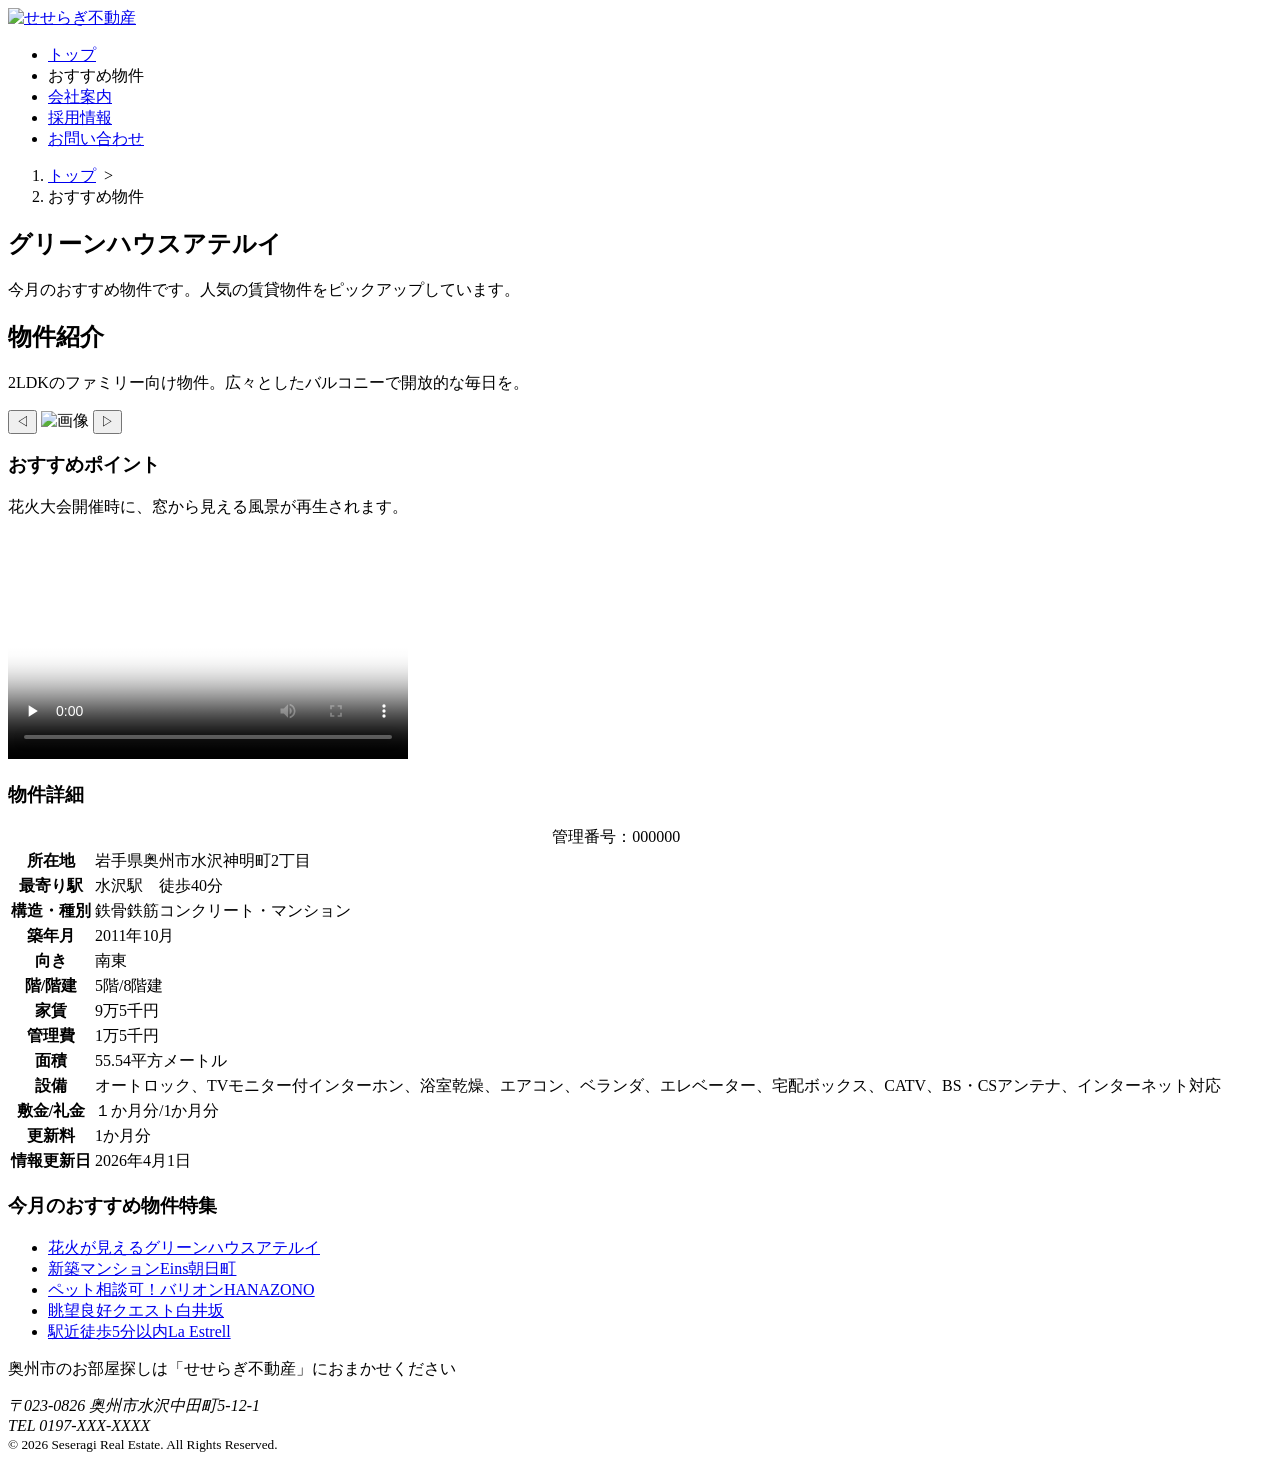
==== bukken01.html @ b6467c67 "Add files via upload" ====
<!DOCTYPE html>
<html lang="ja">
<head>
<meta charset="UTF-8">
<title>グリーンハウスアテルイ：おすすめ物件｜せせらぎ不動産</title>
<link rel="stylesheet" href="css/mystyle.css">
<link rel="icon" href="image/せせらぎ不動産ロゴ.png">
<meta name="description" content="せせらぎ不動産のおすすめ物件のページです。各物件の最寄駅、間取り、賃料などを紹介しています。">
<meta name="viewport" content="width=device-width">
</head>

<body>
<header>
<div class="header-in">
<a href="index.html" id="pagetop"><img src="image/せせらぎ不動産.png" width="300" height="60" alt="せせらぎ不動産"></a>
<nav>
<ul>
<li><a href="index.html">トップ</a></li>
<li class="select">おすすめ物件</li>
<li><a href="company.html">会社案内</a></li>
<li><a href="recruit.html">採用情報</a></li>
<li><a href="contact.html">お問い合わせ</a></li>
</ul>
</nav>
</div>
</header>

<article class="page">
<ol>
<li><a href="index.html">トップ</a>&nbsp;&nbsp;&gt;</li>
<li>おすすめ物件</li>
</ol>

<div class="bukken-kiji">
<h1 class="sub-h1">グリーンハウスアテルイ</h1>
<p>今月のおすすめ物件です。人気の賃貸物件をピックアップしています。</p>

<section>
<h2>物件紹介</h2>
<p>2LDKのファミリー向け物件。広々としたバルコニーで開放的な毎日を。</p>
</section>

<section>
<div class="slider">
    <button id="prev">◁</button>
    <img src="image/せせらぎ不動産.png" alt="画像" id="slide">
    <button id="next">▷</button>
</div>
<script src="javascript/script.js"></script>
</section>

<section>
<h3>おすすめポイント</h3>
<p>花火大会開催時に、窓から見える風景が再生されます。</p>
<video src="video/hanabi.webm" poster="image/hanabi.jpg" preload="none" controls width="400" height="225">
<p>ご利用のブラウザーでは動画を再生することができません。</p>
</video>
</section>

<section>
<h3>物件詳細</h3>
<table>
<caption>管理番号：000000</caption>
<tr><th>所在地</th><td>岩手県奥州市水沢神明町2丁目</td></tr>
<tr><th>最寄り駅</th><td>水沢駅　徒歩40分</td></tr>
<tr><th>構造・種別</th><td>鉄骨鉄筋コンクリート・マンション</td></tr>
<tr><th>築年月</th><td>2011年10月</td></tr>
<tr><th>向き</th><td>南東</td></tr>
<tr><th>階/階建</th><td>5階/8階建</td></tr>
<tr><th>家賃</th><td>9万5千円</td></tr>
<tr><th>管理費</th><td>1万5千円</td></tr>
<tr><th>面積</th><td>55.54平方メートル</td></tr>
<tr><th>設備</th><td>オートロック、TVモニター付インターホン、浴室乾燥、エアコン、ベランダ、エレベーター、宅配ボックス、CATV、BS・CSアンテナ、インターネット対応</td></tr>
<tr><th>敷金/礼金</th><td>１か月分/1か月分</td></tr>
<tr><th>更新料</th><td>1か月分</td></tr>
<tr><th>情報更新日</th><td><time datetime="2026-04-01">2026年4月1日</time></td></tr>
</table>
</section>
</div>

<aside>
<h1>今月のおすすめ物件特集</h1>
<ul>
<li class="select"><a href="bukken01.html">花火が見える<span class="bukkenmei">グリーンハウスアテルイ</span></a></li>
<li><a href="bukken02.html">新築マンション<span class="bukkenmei">Eins朝日町</span></a></li>
<li><a href="bukken03.html">ペット相談可！<span class="bukkenmei">バリオンHANAZONO</span></a></li>
<li><a href="bukken04.html">眺望良好<span class="bukkenmei">クエスト白井坂</span></a></li>
<li><a href="bukken05.html">駅近徒歩5分以内<span class="bukkenmei">La Estrell</span></a></li>
</ul>
</aside>
</article>

<footer>
<p>奥州市のお部屋探しは「せせらぎ不動産」におまかせください</p>
<address>〒023-0826 奥州市水沢中田町5-12-1<br>
TEL 0197-XXX-XXXX</address>
<small>&copy; 2026 Seseragi Real Estate. All Rights Reserved.</small>
</footer>

</body>
</html>
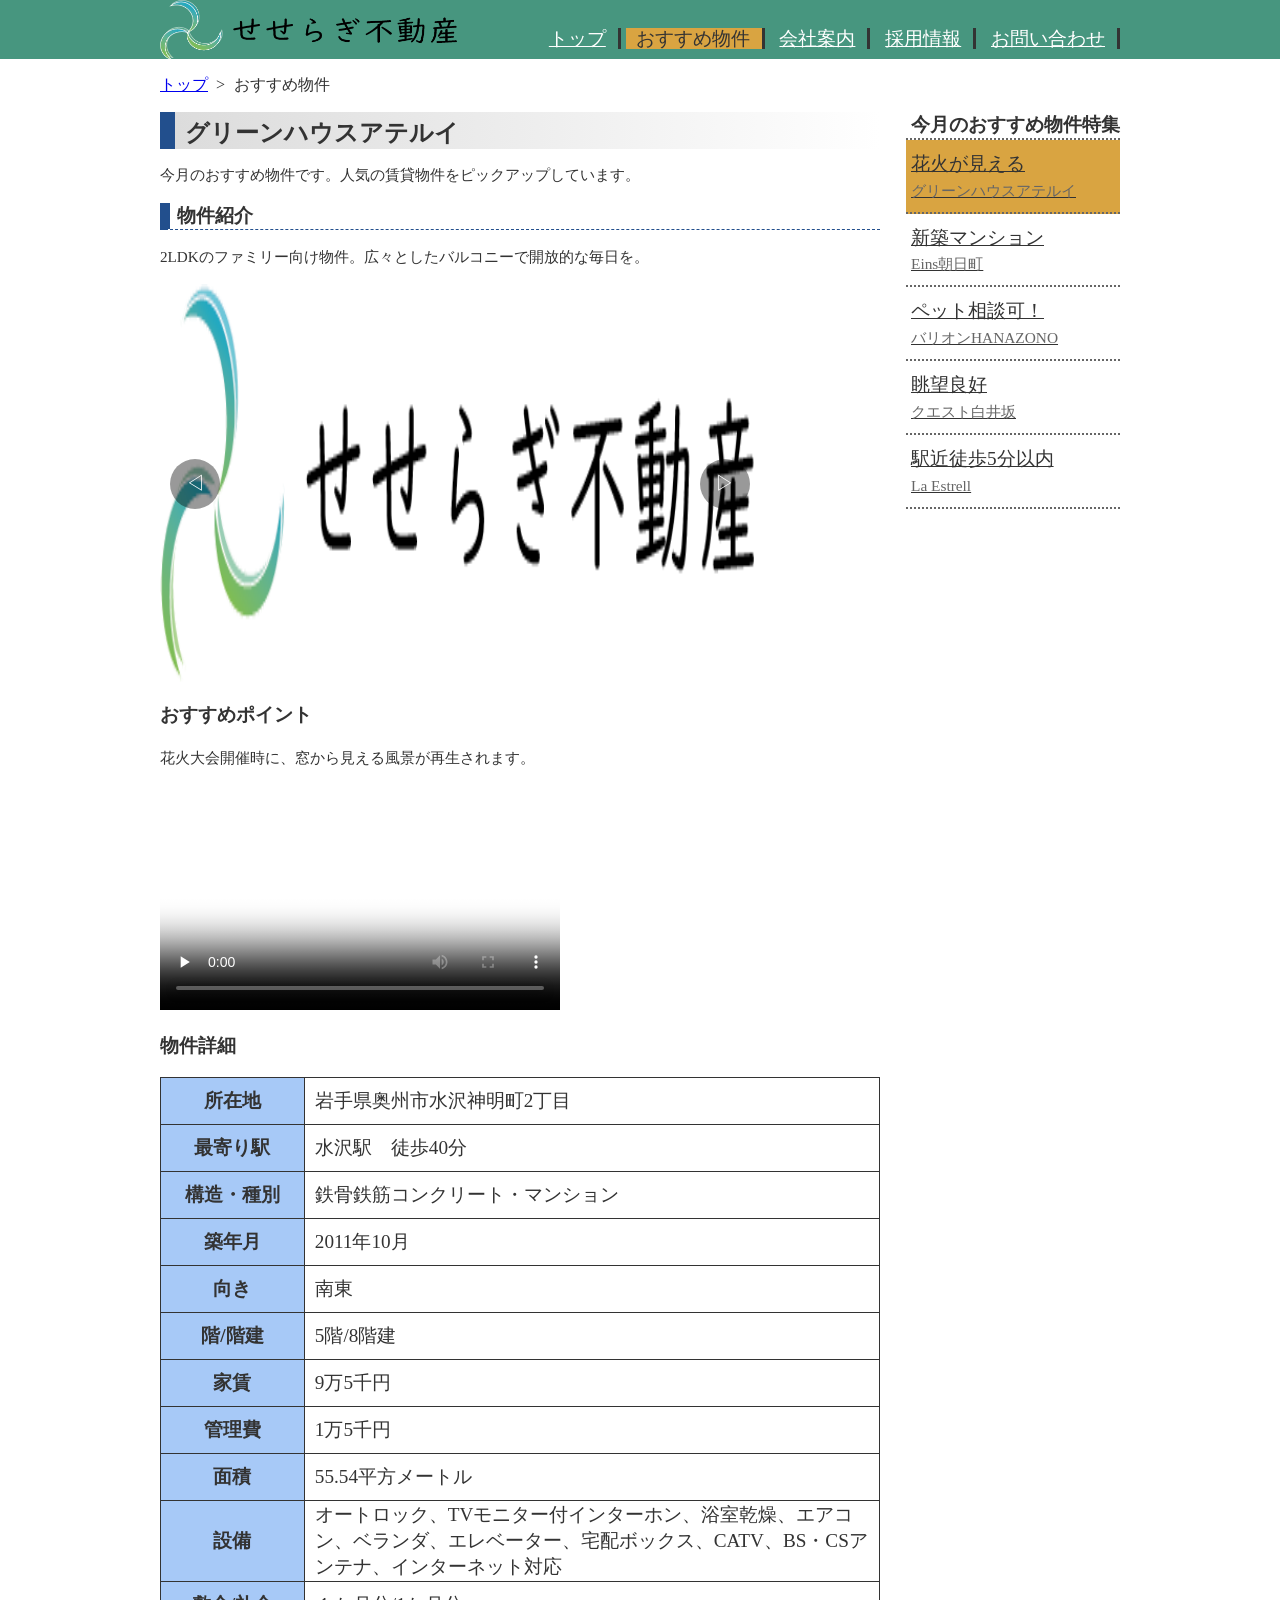
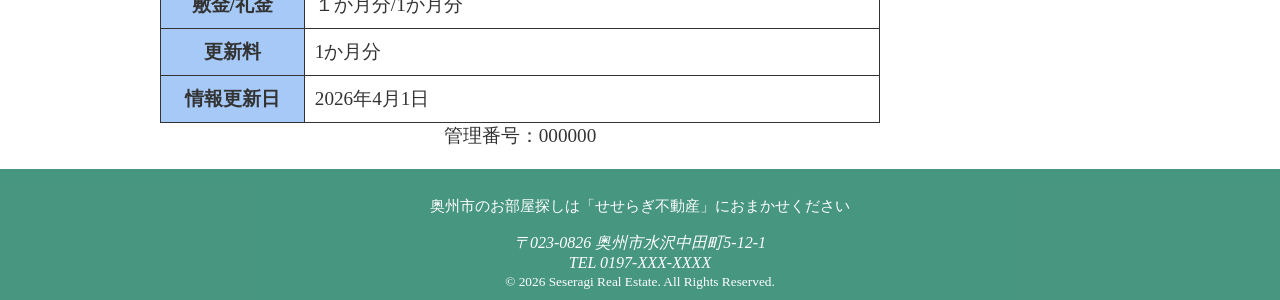
==== commit b73b91a2: "Update bukken01.html" ====
--- a/bukken01.html
+++ b/bukken01.html
@@ -3,8 +3,8 @@
 <head>
 <meta charset="UTF-8">
 <title>グリーンハウスアテルイ：おすすめ物件｜せせらぎ不動産</title>
-<link rel="stylesheet" href="css/mystyle.css">
-<link rel="icon" href="image/せせらぎ不動産ロゴ.png">
+<link rel="stylesheet" href="mystyle.css">
+<link rel="icon" href="せせらぎ不動産ロゴ.png">
 <meta name="description" content="せせらぎ不動産のおすすめ物件のページです。各物件の最寄駅、間取り、賃料などを紹介しています。">
 <meta name="viewport" content="width=device-width">
 </head>
@@ -12,7 +12,7 @@
 <body>
 <header>
 <div class="header-in">
-<a href="index.html" id="pagetop"><img src="image/せせらぎ不動産.png" width="300" height="60" alt="せせらぎ不動産"></a>
+<a href="index.html" id="pagetop"><img src="せせらぎ不動産.png" width="300" height="60" alt="せせらぎ不動産"></a>
 <nav>
 <ul>
 <li><a href="index.html">トップ</a></li>
@@ -43,7 +43,7 @@
 <section>
 <div class="slider">
     <button id="prev">◁</button>
-    <img src="image/せせらぎ不動産.png" alt="画像" id="slide">
+    <img src="せせらぎ不動産.png" alt="画像" id="slide">
     <button id="next">▷</button>
 </div>
 <script src="javascript/script.js"></script>
@@ -98,4 +98,4 @@
 </footer>
 
 </body>
-</html>+</html>
--- a/mystyle.css
+++ b/mystyle.css
@@ -0,0 +1,295 @@
+@charset "utf-8";
+body{
+	background-color:#ffffff;
+	color:#333333;
+	font-family: "MS ゴシック","Hiragano Sans","sans sesif";
+	margin: 0;
+	padding: 0;
+}
+p{
+	font-size: 95%;
+	line-height: 1.5;
+}
+h1{
+	font-style: 180%;
+}
+h2{
+	font-size: 120%;
+	border-bottom: 1px dashed #224f8d;
+	border-left: 10px solid #224f8d;
+	padding-left: 7px;
+}
+footer{
+	text-align: center;
+	background-color:rgba(26, 124, 96, 0.8) ;
+	color: #ffffff;
+	padding-top: 10px;
+	padding-bottom: 10px;
+	clear: both;
+
+}
+article{
+	position: relative;
+	clear: both;
+	width: 960px;
+	margin-left: auto;
+	margin-right: auto;
+}
+.catch{
+	position: absolute;
+	top: 20px;
+	left: 30px;
+	color: #ffffff;
+	text-shadow: 0px 5px 8px #000;
+}
+header{
+	background-color: #1a7c60cc;
+}
+ul{
+	list-style-type:none;
+	padding-left: 0;
+	line-height: 1.5;
+	font-size: 120%;;
+}
+ul li time{
+	border-radius: 15px;
+	background: #a7c9f7;
+	font-size: 90%;
+	padding-left: 5px;
+	padding-right: 5px;
+	margin-right: 5px;
+}
+nav ul{
+	text-align: right;
+	padding-top: 25px;
+	padding-bottom: 5px;
+	margin: 0;
+}
+	
+
+nav li{
+	font-weight: 400;
+	display: inline;
+	padding-left: 10px;
+	padding-right: 12px;
+	border-right: 3px solid;
+}
+header img{
+	float: left;
+}
+.header-in{
+	width: 960px;
+	margin-right: auto;
+	margin-left: auto;
+}
+.sub-h1{
+	background:linear-gradient(to left,#fff,#dcdcdc);
+	padding-top: 5px;
+	padding-left: 10px;
+	border-left: 15px solid #224f8d;
+	margin: 0;
+}
+ol li{
+	display: inline;
+	margin-right: 5px;
+	font-style: 80%;
+}
+ol{
+	padding-left: 0;
+}
+
+.page{
+	padding-left: 10px;
+	padding-right: 10px;
+}
+nav ul a{
+	color: #fff;
+}
+nav ul a:hover{
+	color: #d9a441;
+}
+table{
+	border:solid 1px #333;
+	font-size: 120%;
+	margin-left: auto;
+	margin-right: auto;
+	margin-bottom: 20px;
+	border-collapse: collapse;
+}
+th{
+	background-color: #a7c9f7;
+	border: 1px solid #333;
+	padding: 10px;
+	width: 20%;
+}
+td{
+	border: 1px solid #333;
+	padding-left: 10px;
+	padding-right: 10px;
+}
+caption{
+	caption-side: bottom;
+}
+
+aside h1{
+	font-size: 120%;
+	border-bottom: 2px dotted #666;
+	padding-left: 5px;
+	margin: 0;
+}
+aside li{
+	border-bottom: dotted 2px #666;
+}	
+aside ul{
+	margin: 0;
+}
+aside a{
+	display: block;
+	color: #333;
+	padding-top: 10px;
+	padding-bottom: 10px;
+	padding-left: 5px;
+}
+aside a:hover{
+	background-color: #dcdcdc;
+}
+.bukkenmei{
+	display: block;
+	font-size: 80%;
+	color: #666;
+}
+.select{
+	background-color: #d9a441;
+}
+.bukken-kiji{
+	float: left;
+	width: 75%;
+}
+aside{
+	float: right;
+}
+.form{
+	display: block;
+	width: 400px;
+}
+textarea{
+	display: block;
+	width: 600px;
+	height: 120px;
+}
+button{
+	width: 180px;
+	height: 50px;
+	padding: 15px;
+}
+
+.slider {
+    position: relative;
+    width: 100%;      
+    max-width: 600px; 
+    height: 400px;    
+
+}
+
+.slider img {
+    width: 100%;      
+    height: 100%;     
+    display: block;
+}
+
+.slider button {
+    position: absolute;
+	top: 50%;
+	border-radius: 50%;
+	height: 50px;
+	width: 50px;
+    transform: translateY(-50%);
+    background: rgba(0,0,0,0.4);
+    color: white;
+    border: none;
+    padding: 10px 15px;
+    cursor: pointer;
+    font-size: 20px;
+}
+
+/* 左ボタン */
+#prev {
+    left: 10px;
+}
+
+/* 右ボタン */
+#next {
+    right: 10px;
+}
+#prev:hover,
+#next:hover {
+    box-shadow: 0 0 10px rgba(255,255,255,0.6); 
+    background: rgba(0,0,0,0.55);               
+    transform: translateY(-50%) scale(1.05);}
+
+
+/*600px以下の場合*/
+@media(max-width:600px){
+	nav li{
+		font-style: 75%;
+		padding-left: 2px;
+		padding-right: 2px;
+	}
+	footer{
+		font-style: 75%;
+	}
+	.catch{
+		top: 5%;
+		left: 10px;
+	}
+	th,td{
+		display: block;
+		width: auto;
+	}
+	video{
+		max-width: 100%;
+		height: auto;
+	}
+	.form,textarea{
+		width: 300px;
+	}
+}
+
+/*959px以下の場合*/
+@media(max-width:959px) {
+	header img {float:none;
+	}
+	nav ul{
+		text-align: left;
+		padding: 0;
+		margin-left: 10px;
+	}
+	article{
+		width: auto;
+	}
+	article img{
+		min-width: 100%;
+		height: auto;
+	}
+	.header-in{
+		width: auto;
+	}
+	.bukken-kiji{
+		float: none;
+		width: 100%;
+	}
+	aside{
+		font: none;
+	}
+}
+/*印刷用*/
+@media print{
+	.catch{
+		color: #000;
+		text-shadow: none;
+	}
+	footer{
+		color: #000;
+	}
+}
+
